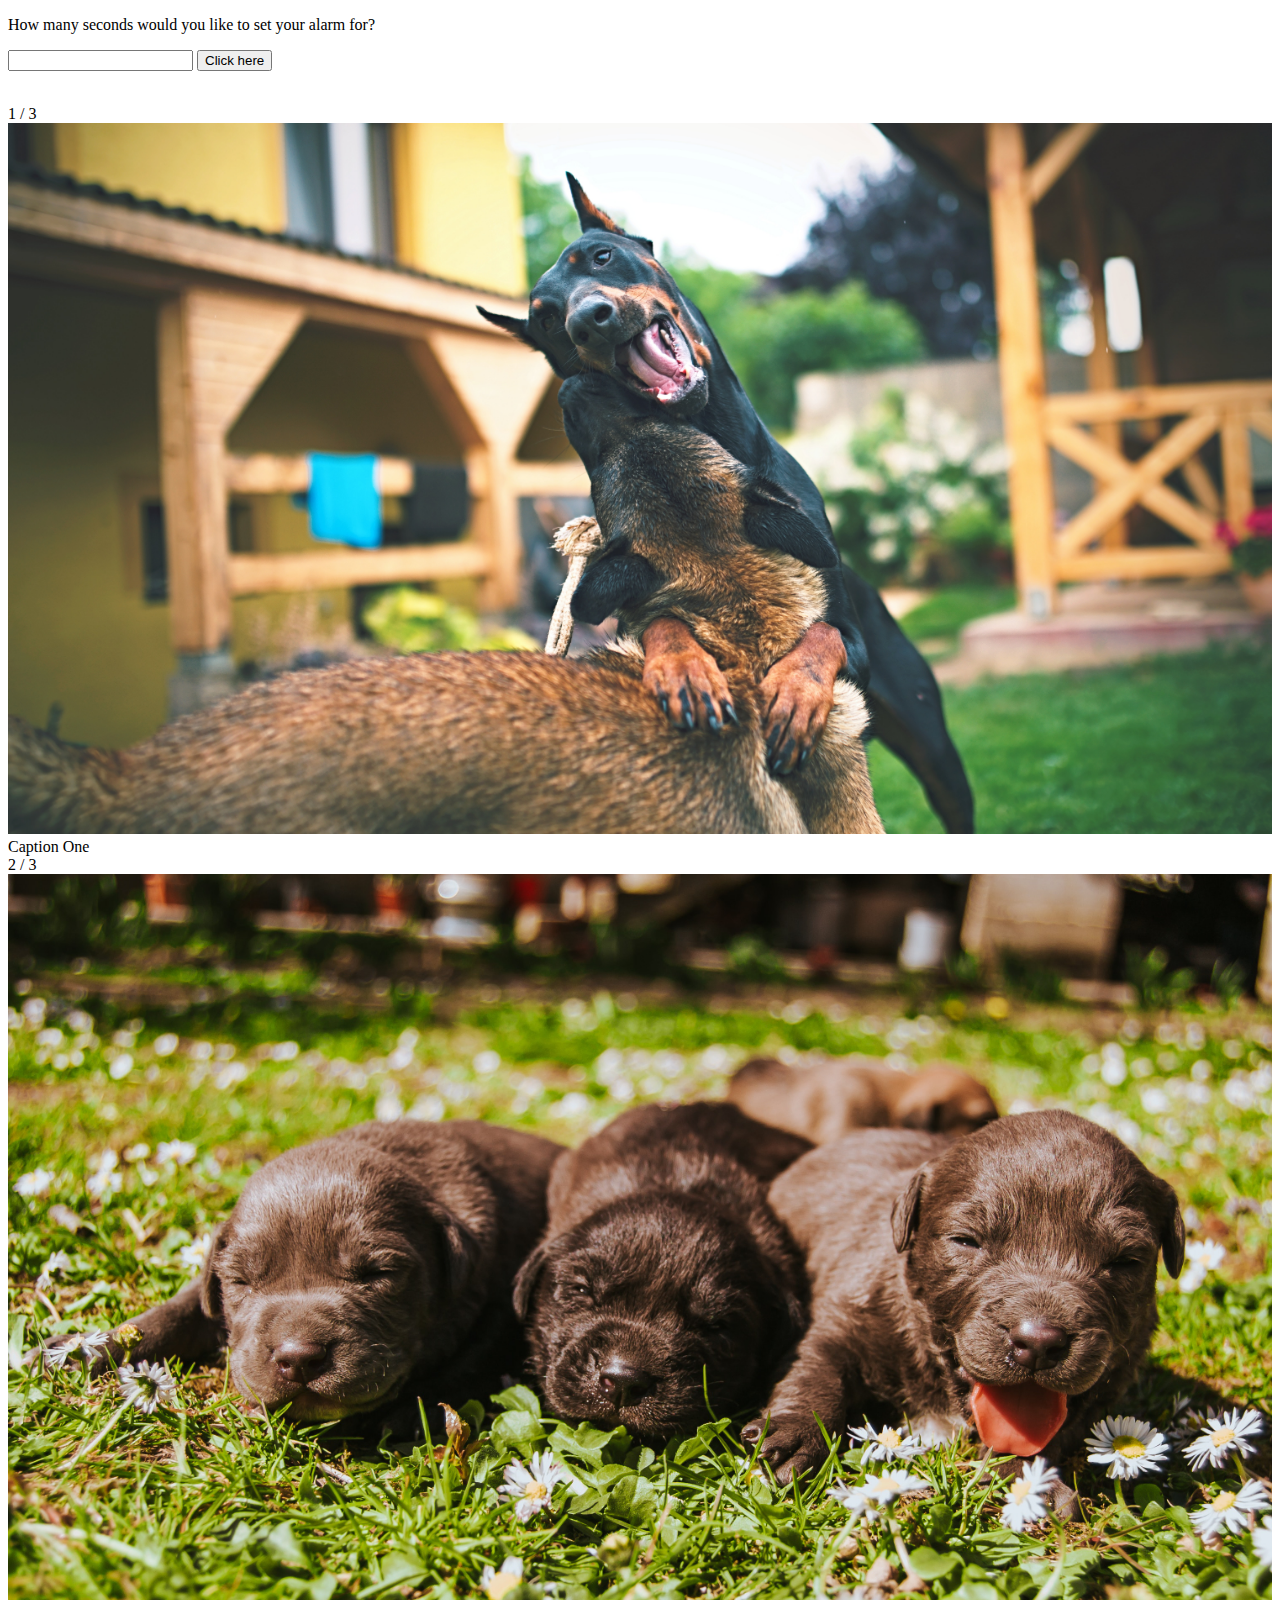
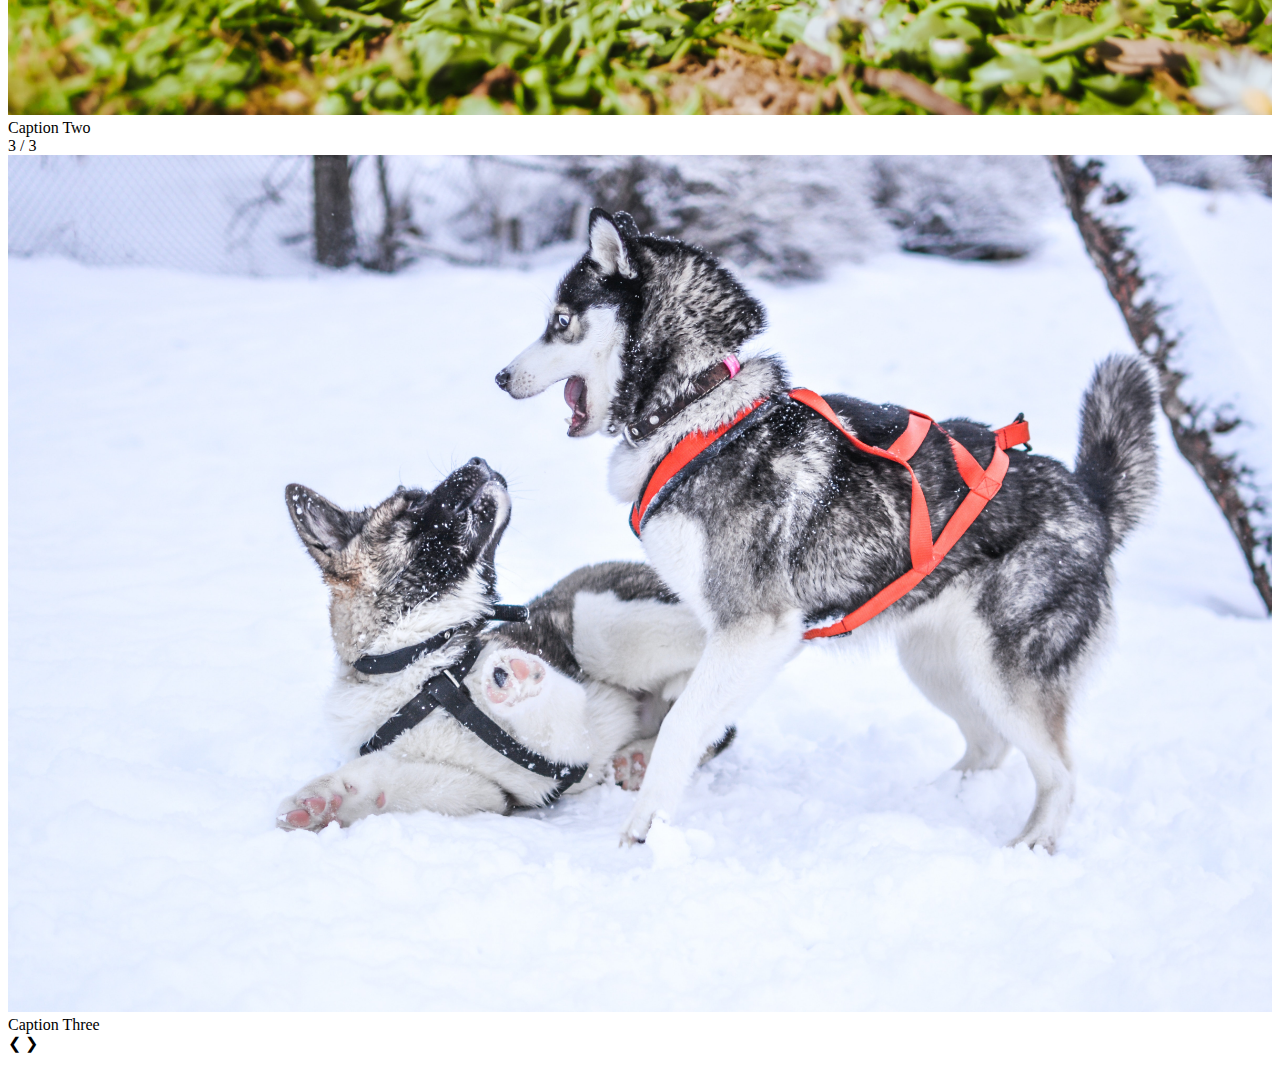
==== Basic JavaScript Projects/Project9_countdown_slideshow/index.html @ 008f6f5b "add Project9" ====
<!DOCTYPE html>
<html lang="en">
<head>
    <meta charset="UTF-8">
    <meta http-equiv="X-UA-Compatible" content="IE=edge">
    <meta name="viewport" content="width=device-width, initial-scale=1.0">
    <title>Document</title>
    <script src="JS/main.js"></script>
    <link rel="stylesheet" type="text/css" href="main.css">
</head>
<body>
    <p>How many seconds would you like to set your alarm for?</p>
    <input id="seconds" value=""/>
    <button onclick="CountDown_Function()">Click here</button>
    <p id="timer"></p><br>

    <!-- Slideshow container -->
<div class="slideshow-container">

    <!-- Full-width images with number and caption text -->
    <div class="mySlides fade">
      <div class="numbertext">1 / 3</div>
      <img src="./Images/img1.jpg" style="width:100%">
      <div class="text">Caption One</div>
    </div>
  
    <div class="mySlides fade">
      <div class="numbertext">2 / 3</div>
      <img src="./Images/img2.jpg" style="width:100%">
      <div class="text">Caption Two</div>
    </div>
  
    <div class="mySlides fade">
      <div class="numbertext">3 / 3</div>
      <img src="./Images/img3.jpg" style="width:100%">
      <div class="text">Caption Three</div>
    </div>
  
    <!-- Next and previous buttons -->
    <a class="prev" onclick="plusSlides(-1)">&#10094;</a>
    <a class="next" onclick="plusSlides(1)">&#10095;</a>
  </div>
  <br>
  
  <!-- The dots/circles -->
  <div style="text-align:center">
    <span class="dot" onclick="currentSlide(1)"></span>
    <span class="dot" onclick="currentSlide(2)"></span>
    <span class="dot" onclick="currentSlide(3)"></span>
  </div>

</body>
</html>
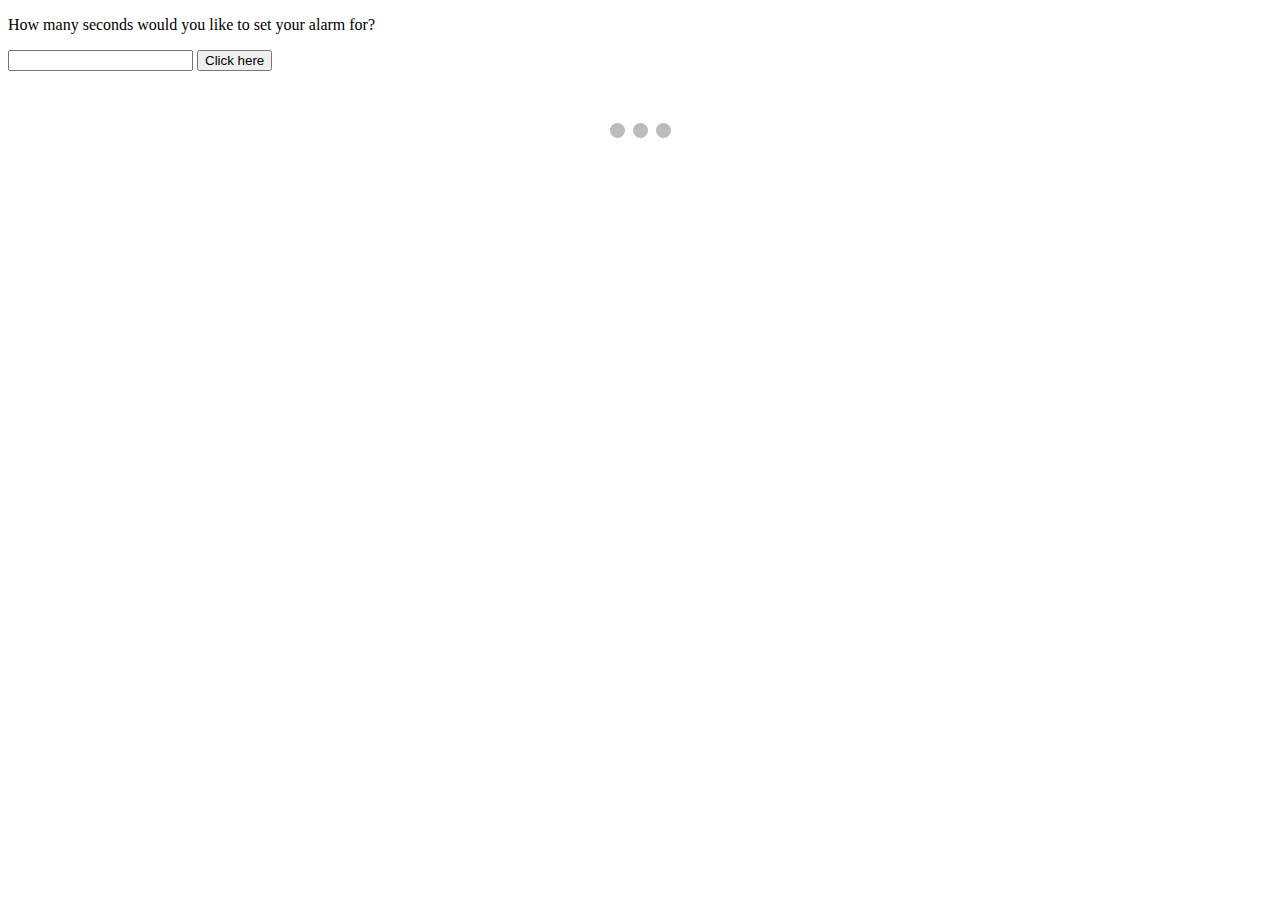
==== commit 7f520efb: "fix bugs" ====
--- a/Basic JavaScript Projects/Project9_countdown_slideshow/index.html
+++ b/Basic JavaScript Projects/Project9_countdown_slideshow/index.html
@@ -6,7 +6,7 @@
     <meta name="viewport" content="width=device-width, initial-scale=1.0">
     <title>Document</title>
     <script src="JS/main.js"></script>
-    <link rel="stylesheet" type="text/css" href="main.css">
+    <link rel="stylesheet" type="text/css" href="./CSS/main.css">
 </head>
 <body>
     <p>How many seconds would you like to set your alarm for?</p>
--- a/Basic JavaScript Projects/Project9_countdown_slideshow/CSS/main.css
+++ b/Basic JavaScript Projects/Project9_countdown_slideshow/CSS/main.css
@@ -0,0 +1,94 @@
+* {box-sizing:border-box}
+
+/* Slideshow container */
+.slideshow-container {
+  max-width: 1000px;
+  position: relative;
+  margin: auto;
+}
+
+/* Hide the images by default */
+.mySlides {
+  display: none;
+}
+
+/* Next & previous buttons */
+.prev, .next {
+  cursor: pointer;
+  position: absolute;
+  top: 50%;
+  width: auto;
+  margin-top: -22px;
+  padding: 16px;
+  color: white;
+  font-weight: bold;
+  font-size: 18px;
+  transition: 0.6s ease;
+  border-radius: 0 3px 3px 0;
+  user-select: none;
+}
+
+/* Position the "next button" to the right */
+.next {
+  right: 0;
+  border-radius: 3px 0 0 3px;
+}
+
+/* On hover, add a black background color with a little bit see-through */
+.prev:hover, .next:hover {
+  background-color: rgba(0,0,0,0.8);
+}
+
+/* Caption text */
+.text {
+  color: #f2f2f2;
+  font-size: 15px;
+  padding: 8px 12px;
+  position: absolute;
+  bottom: 8px;
+  width: 100%;
+  text-align: center;
+}
+
+/* Number text (1/3 etc) */
+.numbertext {
+  color: #f2f2f2;
+  font-size: 12px;
+  padding: 8px 12px;
+  position: absolute;
+  top: 0;
+}
+
+/* The dots/bullets/indicators */
+.dot {
+  cursor: pointer;
+  height: 15px;
+  width: 15px;
+  margin: 0 2px;
+  background-color: #bbb;
+  border-radius: 50%;
+  display: inline-block;
+  transition: background-color 0.6s ease;
+}
+
+.active, .dot:hover {
+  background-color: #717171;
+}
+
+/* Fading animation */
+.fade {
+  -webkit-animation-name: fade;
+  -webkit-animation-duration: 1.5s;
+  animation-name: fade;
+  animation-duration: 1.5s;
+}
+
+@-webkit-keyframes fade {
+  from {opacity: .4}
+  to {opacity: 1}
+}
+
+@keyframes fade {
+  from {opacity: .4}
+  to {opacity: 1}
+}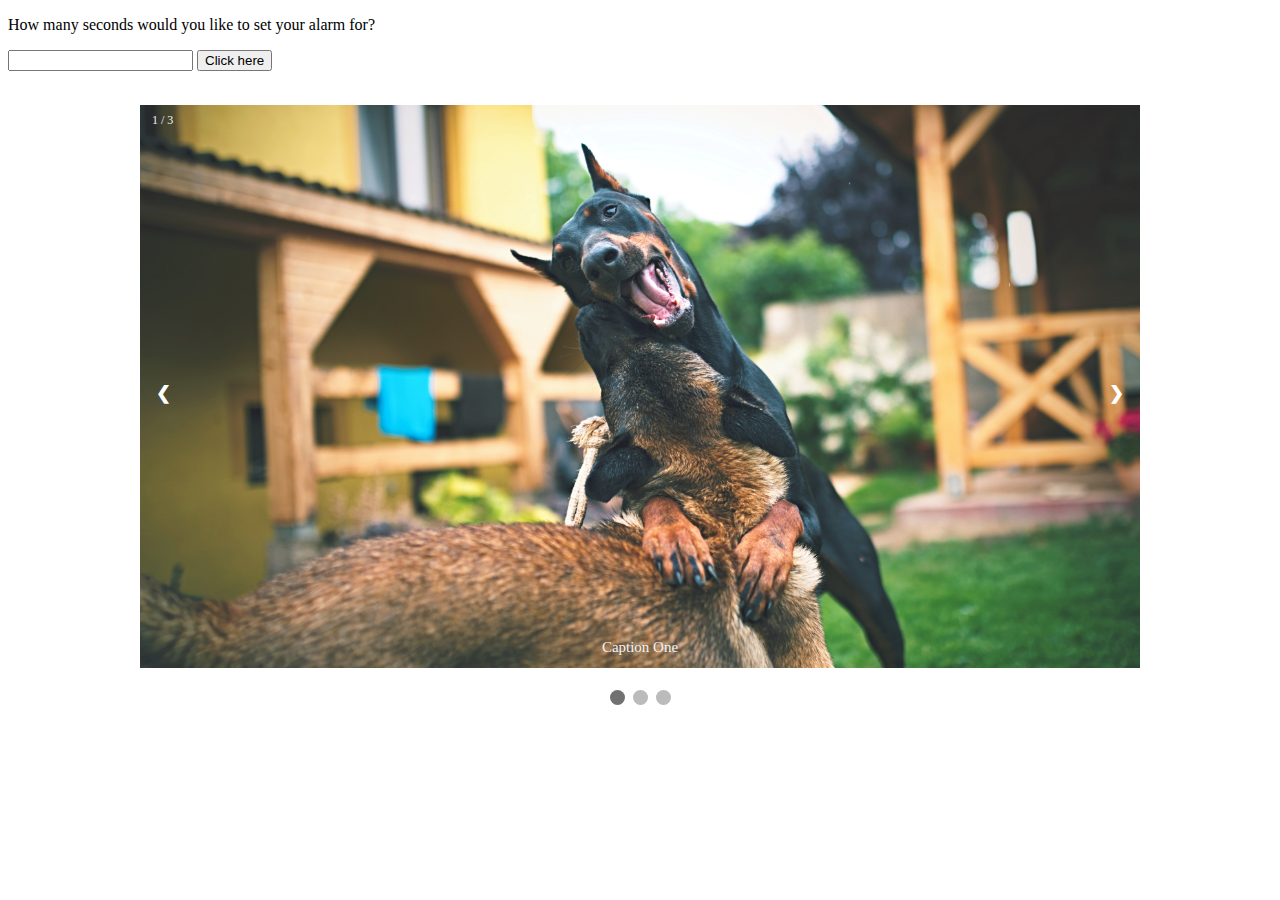
==== commit 4b32b255: "fix bugs" ====
--- a/Basic JavaScript Projects/Project9_countdown_slideshow/index.html
+++ b/Basic JavaScript Projects/Project9_countdown_slideshow/index.html
@@ -5,7 +5,6 @@
     <meta http-equiv="X-UA-Compatible" content="IE=edge">
     <meta name="viewport" content="width=device-width, initial-scale=1.0">
     <title>Document</title>
-    <script src="JS/main.js"></script>
     <link rel="stylesheet" type="text/css" href="./CSS/main.css">
 </head>
 <body>
@@ -48,6 +47,7 @@
     <span class="dot" onclick="currentSlide(2)"></span>
     <span class="dot" onclick="currentSlide(3)"></span>
   </div>
-
+  
+  <script src="JS/main.js"></script>
 </body>
 </html>